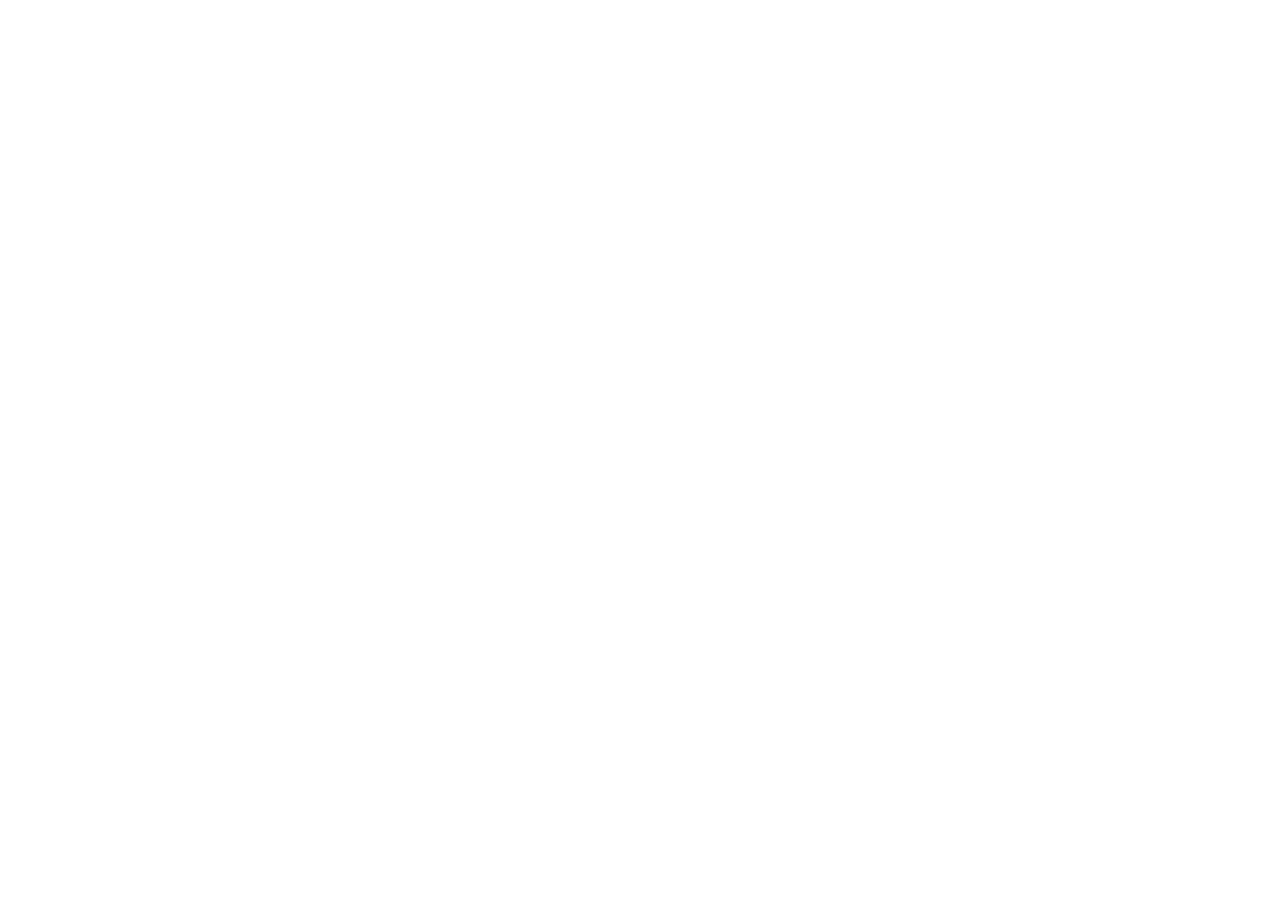
==== my-weather-app/index.html @ 67f8062f "created weather app projects folders" ====
<!DOCTYPE html>
<html lang="en">
  <head>
    <meta charset="UTF-8" />
    <meta http-equiv="X-UA-Compatible" content="IE=edge" />
    <meta name="viewport" content="width=device-width, initial-scale=1.0" />
    <link rel="stylesheet" href="src/styles.css" />
    <link
      href="https://cdn.jsdelivr.net/npm/bootstrap@5.3.0-alpha2/dist/css/bootstrap.min.css"
      rel="stylesheet"
      integrity="sha384-aFq/bzH65dt+w6FI2ooMVUpc+21e0SRygnTpmBvdBgSdnuTN7QbdgL+OapgHtvPp"
      crossorigin="anonymous"
    />
    <title>My weather App</title>
  </head>
  <body>
    <div class="container"></div>
    <script src="src/index.js"></script>
  </body>
</html>
---- my-weather-app/src/styles.css ----

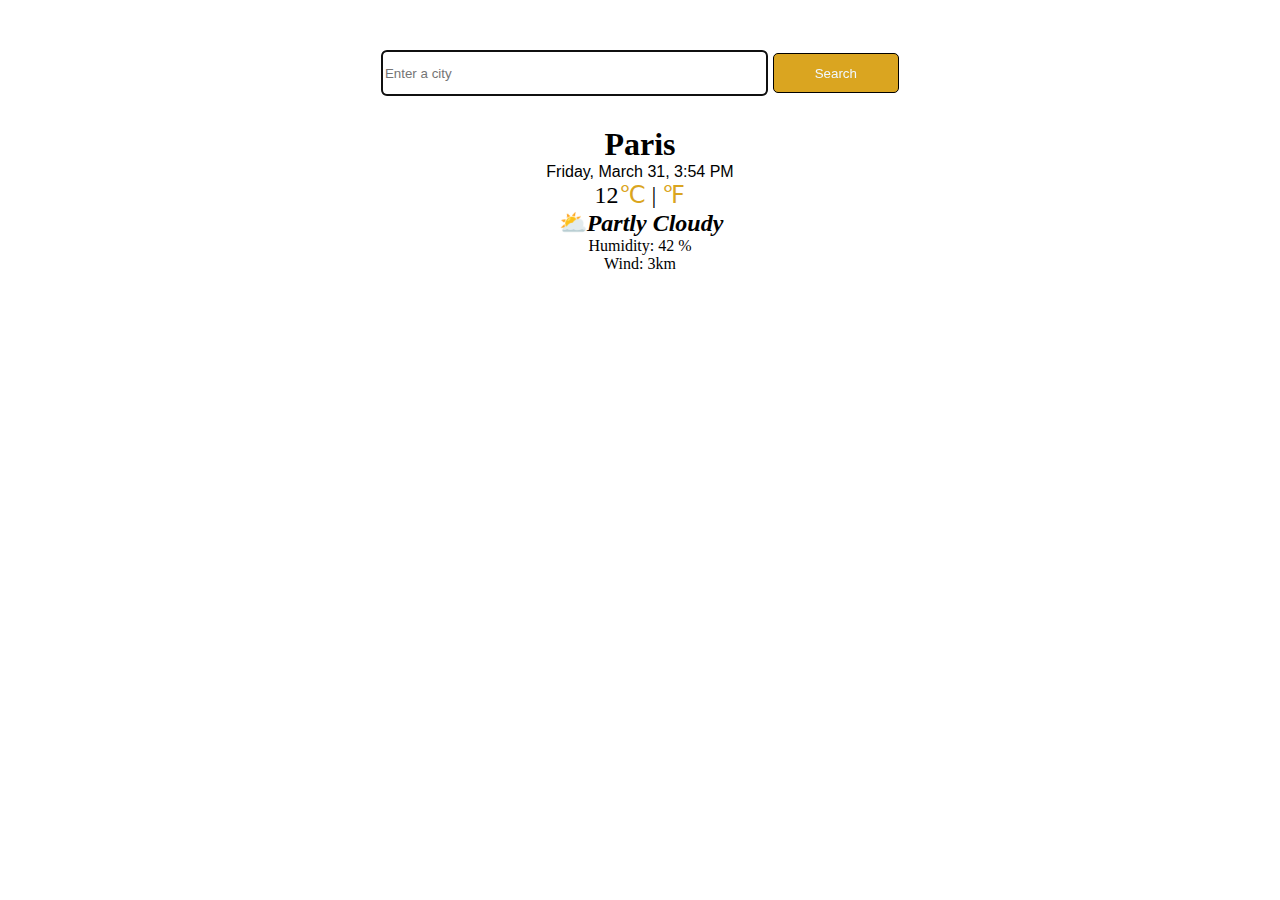
==== commit 51d0c78b: "added some HTML and made some CSS changes" ====
--- a/my-weather-app/index.html
+++ b/my-weather-app/index.html
@@ -14,7 +14,46 @@
     <title>My weather App</title>
   </head>
   <body>
-    <div class="container"></div>
+    <div class="container">
+      <form class="myForm" id="my-form">
+        <input
+          type="text"
+          class="searchEngine"
+          id="search-engine"
+          placeholder="Enter a city"
+          autofocus="on"
+          autocomplete="off"
+        />
+        <input
+          type="submit"
+          class="searchButton"
+          id="search-button"
+          value="Search"
+        />
+      </form>
+      <div class="cityDate">
+        <h1 class="city" id="the-city">Paris</h1>
+        <div class="dayHour">
+          <span class="day">Friday, </span><span class="date">March 31, </span
+          ><span class="hour">3:54 PM</span>
+        </div>
+      </div>
+
+      <div class="temperature" id="temp">
+        <span class="celcius">12</span><a class="theLink" href="">℃</a> |
+        <span class="fahrenheit"></span><a class="theLink" href="">℉ </a>
+      </div>
+      <div class="weatherCondition" id="weather-condition">⛅partly cloudy</div>
+      <div class="forecastOne">
+        <span>Humidity:</span>
+        <span id="humidity">42</span>
+
+        <span>%</span>
+      </div>
+      <div class="forecastTwo">
+        <span>Wind:</span><span id="wind-Speed"> 3</span><span>km</span>
+      </div>
+    </div>
     <script src="src/index.js"></script>
   </body>
 </html>
--- a/my-weather-app/src/styles.css
+++ b/my-weather-app/src/styles.css
@@ -1 +1,51 @@
-
+.myForm {
+  text-align: center;
+  margin-top: 50px;
+  font-size: large;
+  margin-bottom: 30px;
+}
+.searchEngine {
+  width: 30%;
+  height: 40px;
+  border: 2px solid black;
+  border-radius: 5px;
+}
+.searchButton {
+  text-align: center;
+  width: 10%;
+  height: 40px;
+  border: 1px solid black;
+  border-radius: 5px;
+  background-color: goldenrod;
+  color: aliceblue;
+}
+.city {
+  display: inline;
+}
+.temperature {
+  text-align: center;
+  font-size: x-large;
+}
+.theLink {
+  text-decoration: none;
+  color: goldenrod;
+}
+.cityDate {
+  text-align: center;
+}
+.dayHour {
+  font-family: "Franklin Gothic Medium", "Arial Narrow", Arial, sans-serif;
+}
+.weatherCondition {
+  text-align: center;
+  text-transform: capitalize;
+  font-size: x-large;
+  font-weight: bold;
+  font-style: italic;
+}
+.forecastOne {
+  text-align: center;
+}
+.forecastTwo {
+  text-align: center;
+}
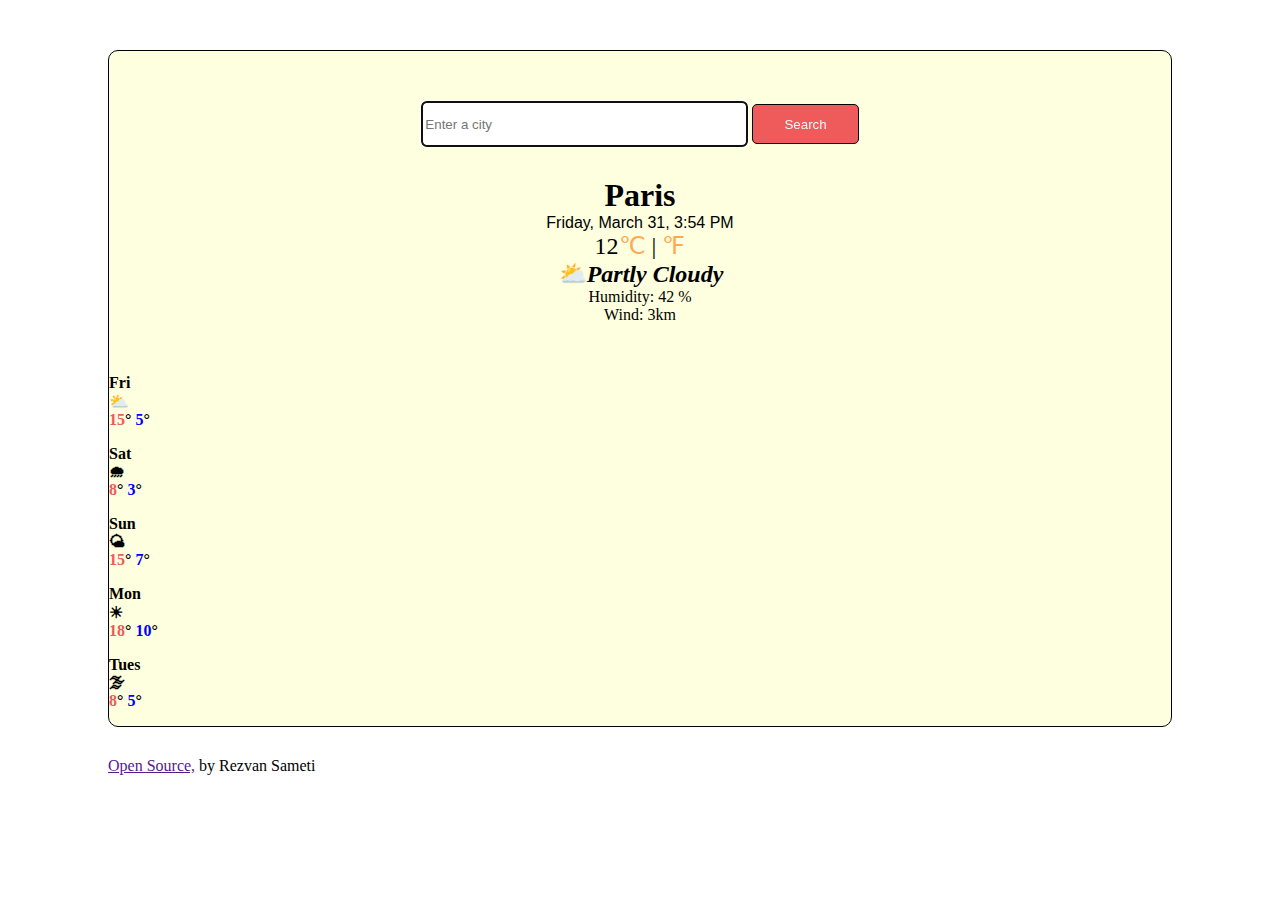
==== commit 21328674: "created the style of the app" ====
--- a/my-weather-app/index.html
+++ b/my-weather-app/index.html
@@ -15,43 +15,78 @@
   </head>
   <body>
     <div class="container">
-      <form class="myForm" id="my-form">
-        <input
-          type="text"
-          class="searchEngine"
-          id="search-engine"
-          placeholder="Enter a city"
-          autofocus="on"
-          autocomplete="off"
-        />
-        <input
-          type="submit"
-          class="searchButton"
-          id="search-button"
-          value="Search"
-        />
-      </form>
-      <div class="cityDate">
-        <h1 class="city" id="the-city">Paris</h1>
-        <div class="dayHour">
-          <span class="day">Friday, </span><span class="date">March 31, </span
-          ><span class="hour">3:54 PM</span>
+      <div class="mainPage">
+        <form class="myForm" id="my-form">
+          <input
+            type="text"
+            class="searchEngine"
+            id="search-engine"
+            placeholder="Enter a city"
+            autofocus="on"
+            autocomplete="off"
+          />
+          <input
+            type="submit"
+            class="searchButton"
+            id="search-button"
+            value="Search"
+          />
+        </form>
+        <div class="cityDate">
+          <h1 class="city" id="the-city">Paris</h1>
+          <div class="dayHour">
+            <span class="day">Friday, </span><span class="date">March 31, </span
+            ><span class="hour">3:54 PM</span>
+          </div>
+        </div>
+
+        <div class="temperature" id="temp">
+          <span class="celcius">12</span><a class="theLink" href="">℃</a> |
+          <span class="fahrenheit"></span><a class="theLink" href="">℉ </a>
+        </div>
+        <div class="weatherCondition" id="weather-condition">
+          ⛅partly cloudy
+        </div>
+        <div class="forecastOne">
+          <span>Humidity:</span>
+          <span id="humidity">42</span>
+
+          <span>%</span>
+        </div>
+        <div class="forecastTwo">
+          <span>Wind:</span><span id="wind-Speed"> 3</span><span>km</span>
+        </div>
+        <div class="row text-center forecastThree">
+          <p class="col">
+            Fri <br />⛅ <br />
+            <span class="degreeMax" id="degree-max"> 15</span>°
+            <span class="degreeMin" id="degree-min">5</span>°
+          </p>
+          <p class="col">
+            Sat <br />🌧 <br />
+            <span class="degreeMax" id="degree-max-one"> 8</span>°
+            <span class="degreeMin" id="degree-min-one">3</span>°
+          </p>
+          <p class="col">
+            Sun <br />🌤 <br />
+            <span class="degreeMax" id="degree-max-two"> 15</span>°
+            <span class="degreeMin" id="degree-min-two">7</span>°
+          </p>
+          <p class="col">
+            Mon <br />☀ <br />
+            <span class="degreeMax" id="degree-max-three"> 18</span>°
+            <span class="degreeMin" id="degree-min-three">10</span>°
+          </p>
+          <p class="col">
+            Tues <br />🌫 <br />
+            <span class="degreeMax" id="degree-max-four"> 8</span>°
+            <span class="degreeMin" id="degree-min-four">5</span>°
+          </p>
         </div>
       </div>
-
-      <div class="temperature" id="temp">
-        <span class="celcius">12</span><a class="theLink" href="">℃</a> |
-        <span class="fahrenheit"></span><a class="theLink" href="">℉ </a>
-      </div>
-      <div class="weatherCondition" id="weather-condition">⛅partly cloudy</div>
-      <div class="forecastOne">
-        <span>Humidity:</span>
-        <span id="humidity">42</span>
-
-        <span>%</span>
-      </div>
-      <div class="forecastTwo">
-        <span>Wind:</span><span id="wind-Speed"> 3</span><span>km</span>
+      <div class="source">
+        <a class="mylink" href="" target="_blank">Open Source,</a>
+        <span class="name"> by Rezvan Sameti</span>
       </div>
     </div>
     <script src="src/index.js"></script>
--- a/my-weather-app/src/styles.css
+++ b/my-weather-app/src/styles.css
@@ -1,3 +1,12 @@
+.mainPage {
+  margin-top: 50px;
+  margin-left: 100px;
+  margin-right: 100px;
+  margin-bottom: 30px;
+  border: 1px solid black;
+  border-radius: 10px;
+  background: #feffdf;
+}
 .myForm {
   text-align: center;
   margin-top: 50px;
@@ -16,7 +25,7 @@
   height: 40px;
   border: 1px solid black;
   border-radius: 5px;
-  background-color: goldenrod;
+  background-color: #ef5a5a;
   color: aliceblue;
 }
 .city {
@@ -28,7 +37,7 @@
 }
 .theLink {
   text-decoration: none;
-  color: goldenrod;
+  color: #ffa952;
 }
 .cityDate {
   text-align: center;
@@ -48,4 +57,17 @@
 }
 .forecastTwo {
   text-align: center;
+  margin-bottom: 50px;
 }
+.forecastThree {
+  font-weight: bold;
+}
+.degreeMax {
+  color: #ef5a5a;
+}
+.degreeMin {
+  color: blue;
+}
+.source {
+  margin-left: 100px;
+}
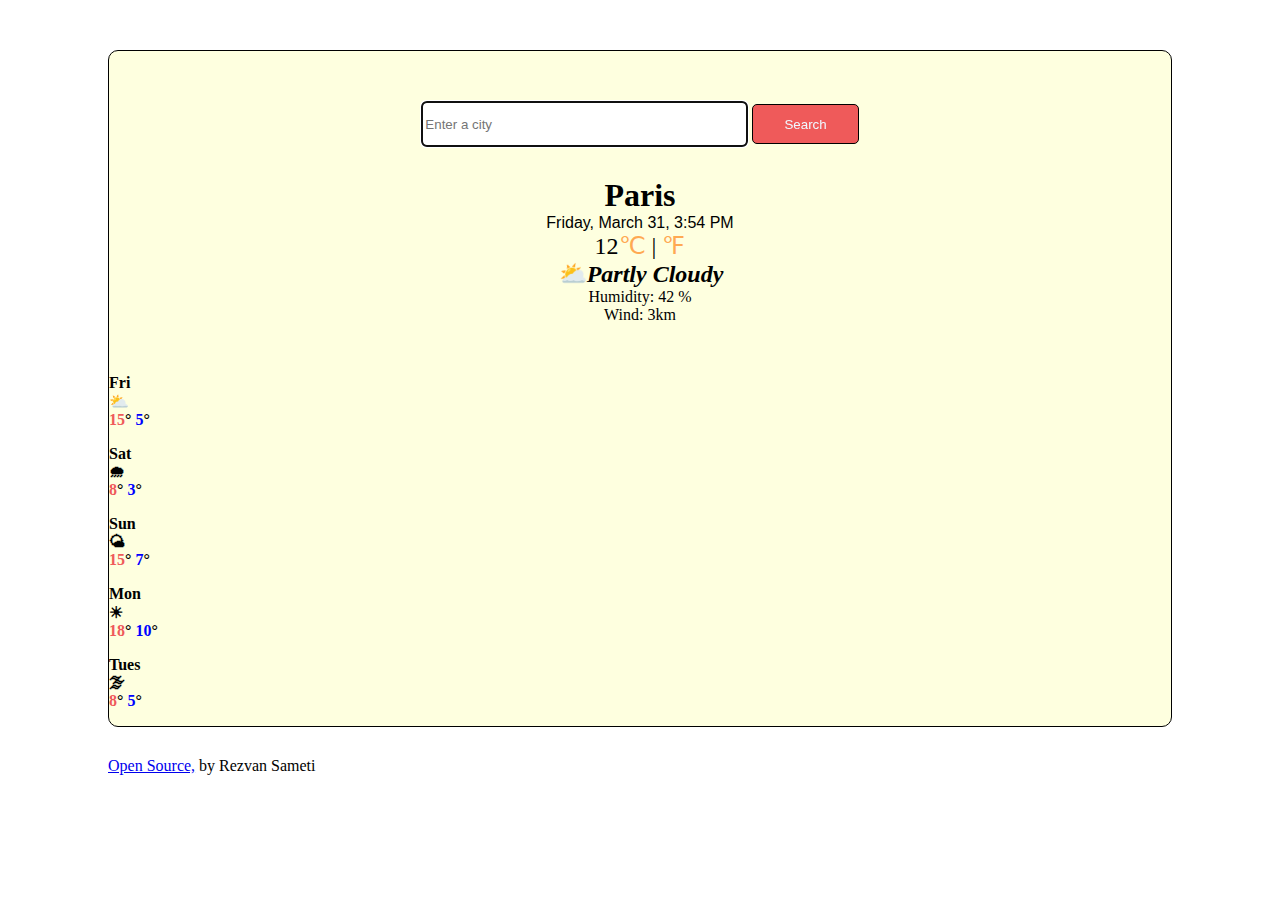
==== commit 9e68aa40: "added the link to GitHub" ====
--- a/my-weather-app/index.html
+++ b/my-weather-app/index.html
@@ -85,7 +85,12 @@
         </div>
       </div>
       <div class="source">
-        <a class="mylink" href="" target="_blank">Open Source,</a>
+        <a
+          class="mylink"
+          href="https://github.com/Sameti-R/weather-app-project"
+          target="_blank"
+          >Open Source,</a
+        >
         <span class="name"> by Rezvan Sameti</span>
       </div>
     </div>
